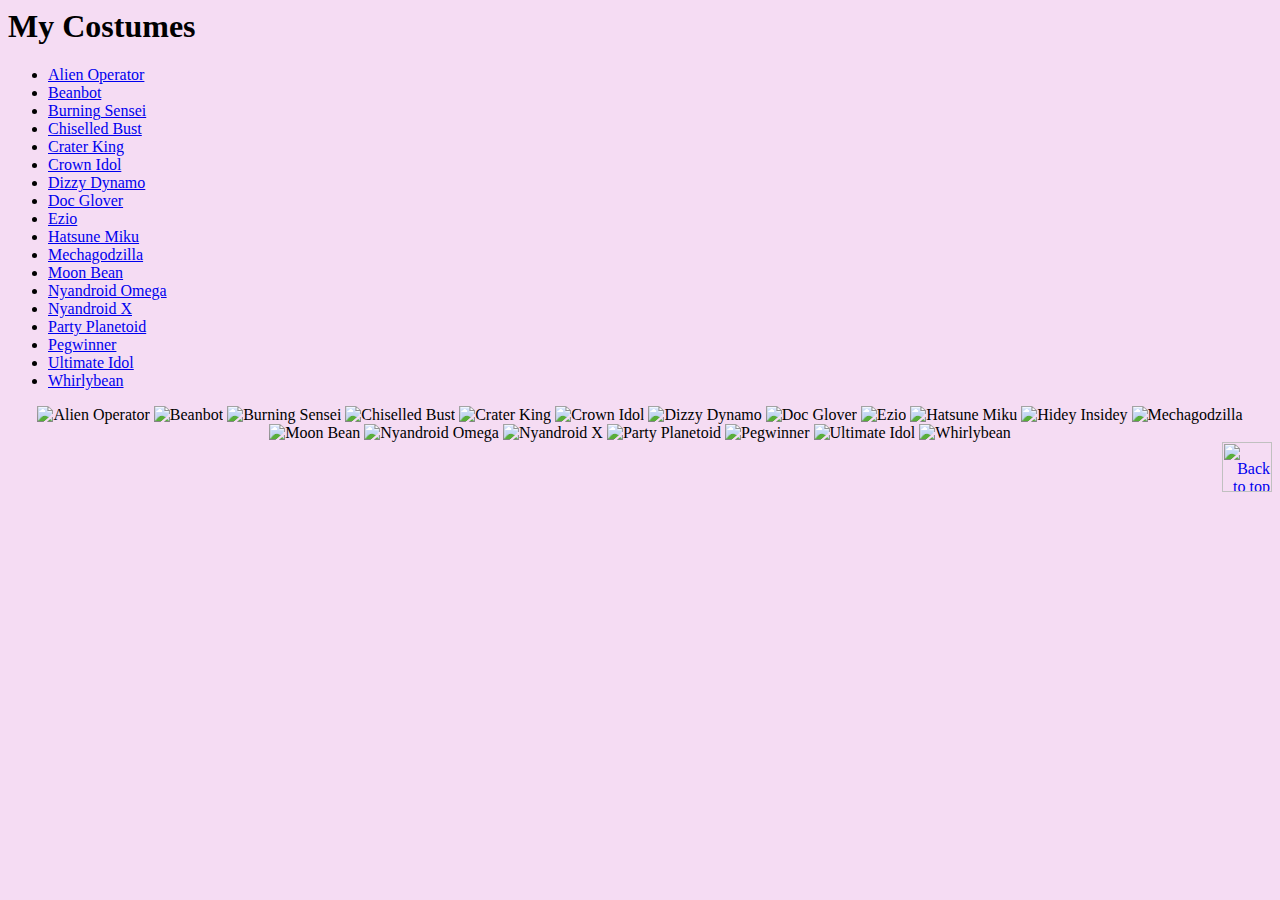
==== my-costumes.html @ bdb3c989 "Create page." ====
<html>
  <head>
    <title>My Costumes</title>
    <link href="./resources/css/style.css" type="text/css" rel="stylesheet" />
  </head>
  <body>
    <header>
      <h1>My Costumes</h1>
    </header>
    <div id="contents">
      <ul>
        <li><a href="#alien_operator">Alien Operator</a></li>
        <li><a href="#beanbot">Beanbot</a></li>
        <li><a href="#burning_sensei">Burning Sensei</a></li>
        <li><a href="#chiselled_bust">Chiselled Bust</a></li>
        <li><a href="#crater_king">Crater King</a></li>
        <li><a href="#crown_idol">Crown Idol</a></li>
        <li><a href="#dizzy_dynamo">Dizzy Dynamo</a></li>
        <li><a href="#doc_glover">Doc Glover</a></li>
        <li><a href="#ezio">Ezio</a></li>
        <li><a href="#hatsune_miku">Hatsune Miku</a></li>
        <li><a href="#mechagodzilla">Mechagodzilla</a></li>
        <li><a href="#moon_bean">Moon Bean</a></li>
        <li><a href="#nyandroid_omega">Nyandroid Omega</a></li>
        <li><a href="#nyandroid_x">Nyandroid X</a></li>
        <li><a href="#party_planetoid">Party Planetoid</a></li>
        <li><a href="#pegwinner">Pegwinner</a></li>
        <li><a href="#ultimate_idol">Ultimate Idol</a></li>
        <li><a href="#whirlybean">Whirlybean</a></li>
      </ul>
    </div> <!--closes list-->
    <div id="images" align="center"> <!--costume images-->
      <img id="alien_operator" src=".\images\alien_operator.png" alt="Alien Operator" title="Alien Operator" />
      <img id="beanbot" src=".\images\beanbot.png" alt="Beanbot" title="Beanbot" />
      <img id="burning_sensei" src=".\images\burning_sensei.png" alt="Burning Sensei" title="Burning Sensei" />
      <img id="chiselled_bust" src=".\images\chiselled_bust.png" alt="Chiselled Bust" title="Chiselled Bust" />
      <img id="crater_king" src=".\images\crater_king.png" alt="Crater King" title="Crater King" />
      <img id="crown_idol" src=".\images\crown_idol.png" alt="Crown Idol" title="Crown Idol" />
      <img id="dizzy_dynamo" src=".\images\dizzy_dynamo.png" alt="Dizzy Dynamo" title="Dizzy Dynamo" />
      <img id="doc_glover" src=".\images\doc_glover.png" alt="Doc Glover" title="Doc Glover" />
      <img id="ezio" src=".\images\ezio.png" alt="Ezio" title="Ezio" />
      <img id="hatsune_miku" src=".\images\hatsune_miku.png" alt="Hatsune Miku" title="Hatsune Miku" />
      <img id="hidey_insidey" src=".\images\hidey_insidey.png" alt="Hidey Insidey" title="Hidey Insidey" />
      <img id="mechagodzilla" src=".\images\mechagodzilla.png" alt="Mechagodzilla" title="Mechagodzilla" />
      <img id="moon_bean" src=".\images\moon_bean.png" alt="Moon Bean" title="Moon Bean" />
      <img id="nyandroid_omega" src=".\images\nyandroid_omega.png" alt="Nyandroid Omega" title="Nyandroid Omega" />
      <img id="nyandroid_x" src=".\images\nyandroid_x.png" alt="Nyandroid X" title="Nyandroid X" />
      <img id="party_planetoid" src=".\images\party_planetoid.png" alt="Party Planetoid" title="Party Planetoid" />
      <img id="pegwinner" src=".\images\pegwinner.png" alt="Pegwinner" title="Pegwinner" />
      <img id="ultimate_idol" src=".\images\ultimate_idol.png" alt="Ultimate Idol" title="Ultimate Idol" />
      <img id="whirlybean" src=".\images\whirlybean.png" alt="Whirlybean" title="Whirlybean" />
    </div> <!--closes costume images-->
    <div align="right"> <!--contains back to top button-->
      <a href="#top"><img src=".\images\back-to-top-arrow.png" alt="Back to top" title="Back to top" width="50" /></a>
    </div>
  </body>
</html>
---- resources/css/style.css ----
* {background-color: rgb(245, 220, 243);}
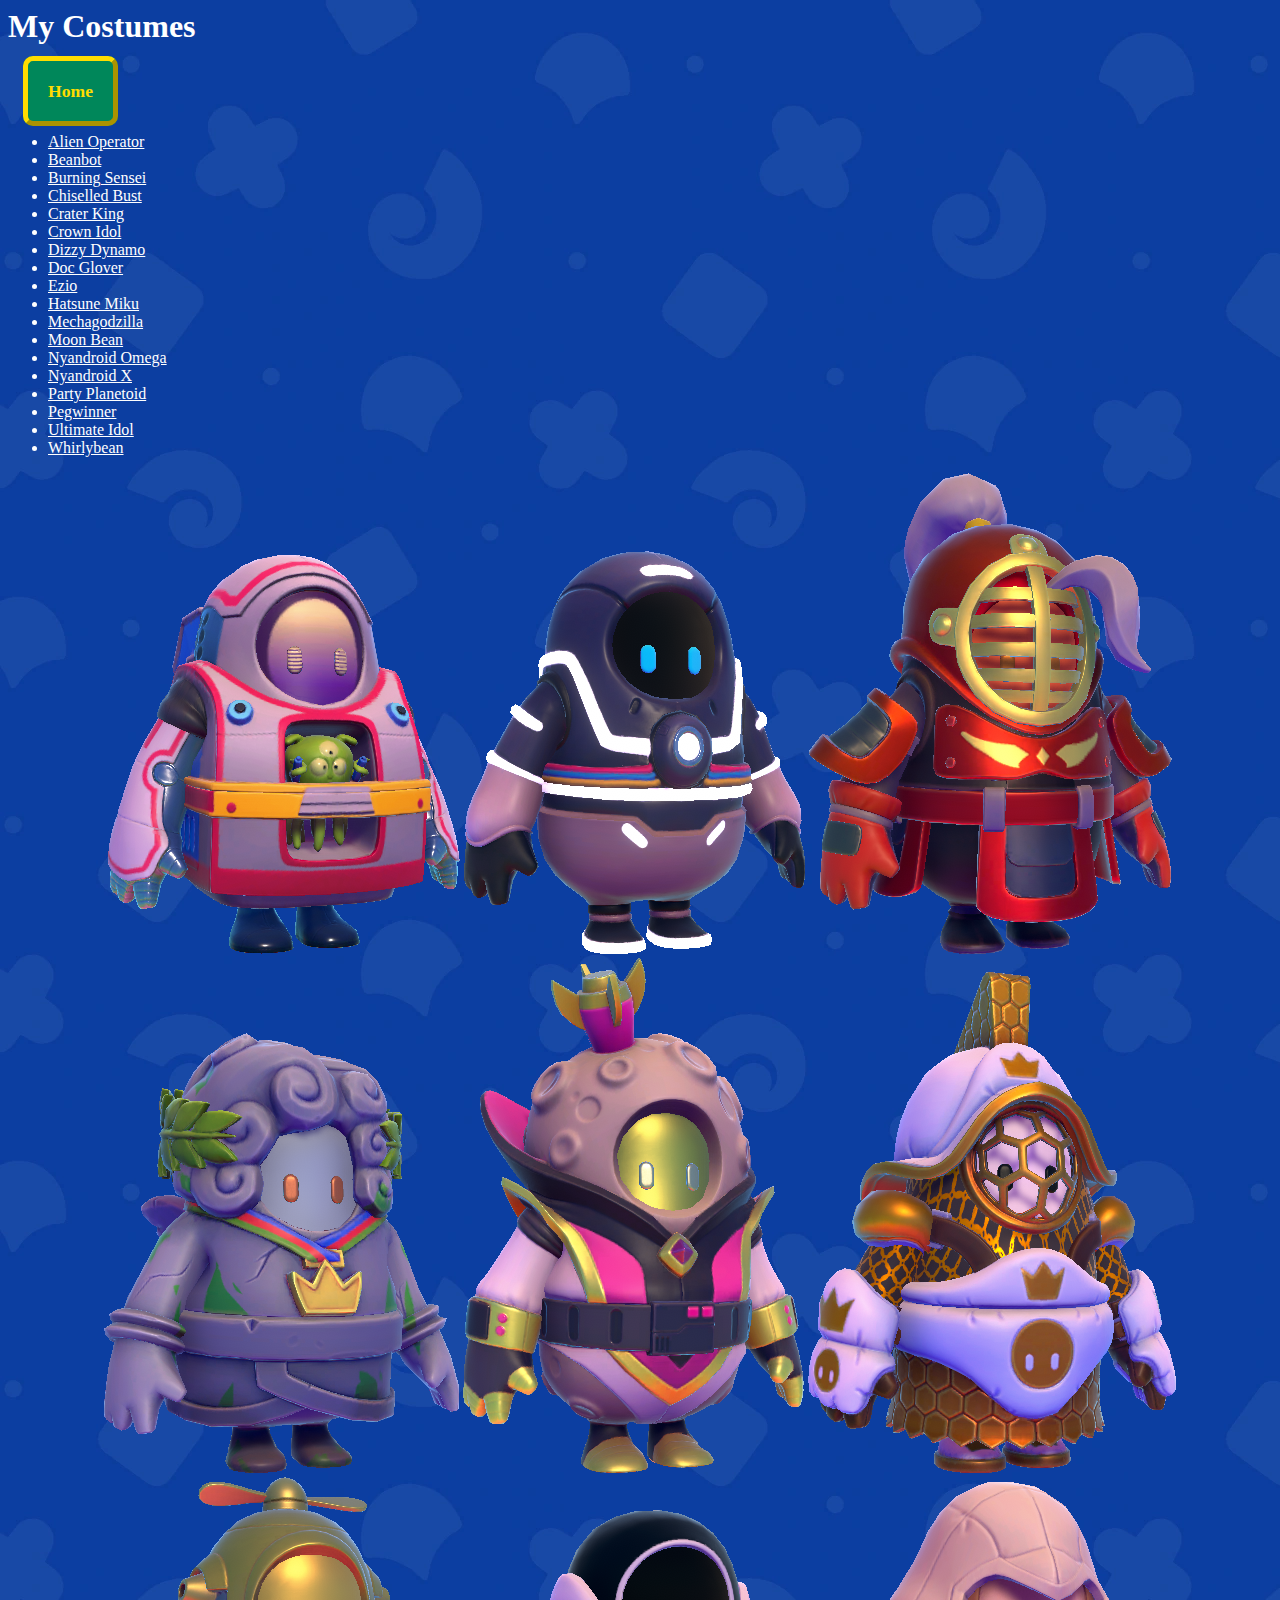
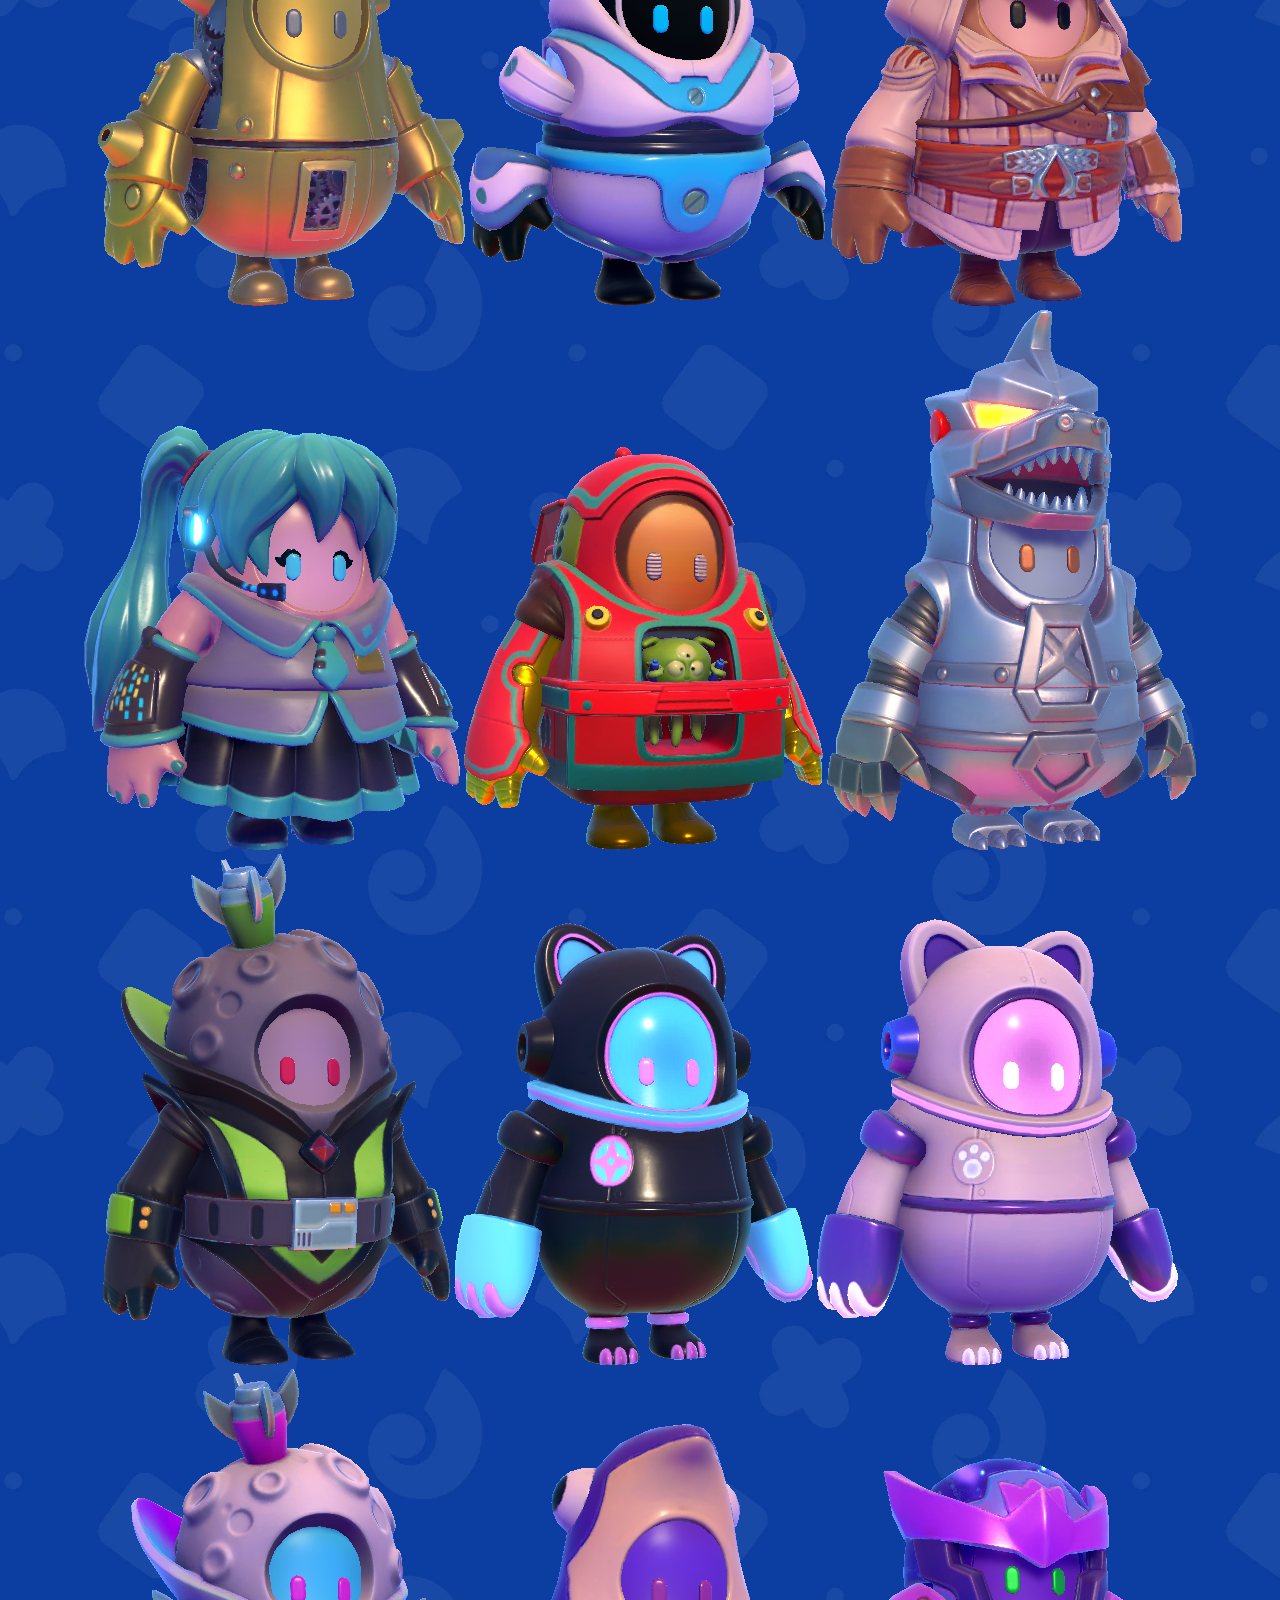
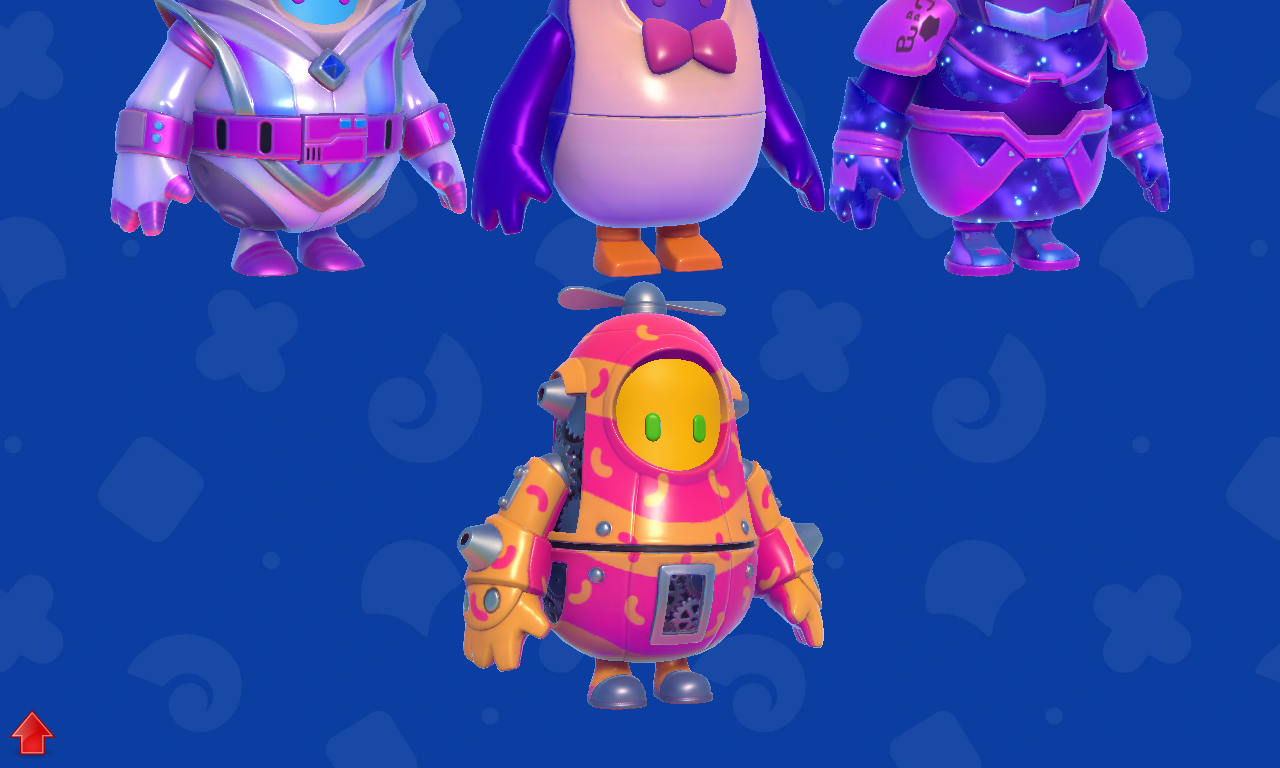
==== commit d5da7776: "Remove reset.css influence. Add backgrounds. Add test.html. Add logo." ====
--- a/my-costumes.html
+++ b/my-costumes.html
@@ -2,10 +2,15 @@
   <head>
     <title>My Costumes</title>
     <link href="./resources/css/style.css" type="text/css" rel="stylesheet" />
+    <link rel="shortcut icon" href="./resources/images/favicon.ico" type="image/x-icon">
+    <link rel="icon" href="./resources/images/favicon.ico" type="image/x-icon">
   </head>
-  <body>
+  <body class="fall-guys-body-ss3">
     <header>
       <h1>My Costumes</h1>
+      <div class="button-container">
+        <a href="./index.html" class="fall-guys-button-ss3">Home</a>
+      </div>
     </header>
     <div id="contents">
       <ul>
@@ -30,28 +35,28 @@
       </ul>
     </div> <!--closes list-->
     <div id="images" align="center"> <!--costume images-->
-      <img id="alien_operator" src=".\images\alien_operator.png" alt="Alien Operator" title="Alien Operator" />
-      <img id="beanbot" src=".\images\beanbot.png" alt="Beanbot" title="Beanbot" />
-      <img id="burning_sensei" src=".\images\burning_sensei.png" alt="Burning Sensei" title="Burning Sensei" />
-      <img id="chiselled_bust" src=".\images\chiselled_bust.png" alt="Chiselled Bust" title="Chiselled Bust" />
-      <img id="crater_king" src=".\images\crater_king.png" alt="Crater King" title="Crater King" />
-      <img id="crown_idol" src=".\images\crown_idol.png" alt="Crown Idol" title="Crown Idol" />
-      <img id="dizzy_dynamo" src=".\images\dizzy_dynamo.png" alt="Dizzy Dynamo" title="Dizzy Dynamo" />
-      <img id="doc_glover" src=".\images\doc_glover.png" alt="Doc Glover" title="Doc Glover" />
-      <img id="ezio" src=".\images\ezio.png" alt="Ezio" title="Ezio" />
-      <img id="hatsune_miku" src=".\images\hatsune_miku.png" alt="Hatsune Miku" title="Hatsune Miku" />
-      <img id="hidey_insidey" src=".\images\hidey_insidey.png" alt="Hidey Insidey" title="Hidey Insidey" />
-      <img id="mechagodzilla" src=".\images\mechagodzilla.png" alt="Mechagodzilla" title="Mechagodzilla" />
-      <img id="moon_bean" src=".\images\moon_bean.png" alt="Moon Bean" title="Moon Bean" />
-      <img id="nyandroid_omega" src=".\images\nyandroid_omega.png" alt="Nyandroid Omega" title="Nyandroid Omega" />
-      <img id="nyandroid_x" src=".\images\nyandroid_x.png" alt="Nyandroid X" title="Nyandroid X" />
-      <img id="party_planetoid" src=".\images\party_planetoid.png" alt="Party Planetoid" title="Party Planetoid" />
-      <img id="pegwinner" src=".\images\pegwinner.png" alt="Pegwinner" title="Pegwinner" />
-      <img id="ultimate_idol" src=".\images\ultimate_idol.png" alt="Ultimate Idol" title="Ultimate Idol" />
-      <img id="whirlybean" src=".\images\whirlybean.png" alt="Whirlybean" title="Whirlybean" />
+      <img id="alien_operator" src=".\resources\images\alien_operator.png" alt="Alien Operator" title="Alien Operator" />
+      <img id="beanbot" src=".\resources\images\beanbot.png" alt="Beanbot" title="Beanbot" />
+      <img id="burning_sensei" src=".\resources\images\burning_sensei.png" alt="Burning Sensei" title="Burning Sensei" />
+      <img id="chiselled_bust" src=".\resources\images\chiselled_bust.png" alt="Chiselled Bust" title="Chiselled Bust" />
+      <img id="crater_king" src=".\resources\images\crater_king.png" alt="Crater King" title="Crater King" />
+      <img id="crown_idol" src=".\resources\images\crown_idol.png" alt="Crown Idol" title="Crown Idol" />
+      <img id="dizzy_dynamo" src=".\resources\images\dizzy_dynamo.png" alt="Dizzy Dynamo" title="Dizzy Dynamo" />
+      <img id="doc_glover" src=".\resources\images\doc_glover.png" alt="Doc Glover" title="Doc Glover" />
+      <img id="ezio" src=".\resources\images\ezio.png" alt="Ezio" title="Ezio" />
+      <img id="hatsune_miku" src=".\resources\images\hatsune_miku.png" alt="Hatsune Miku" title="Hatsune Miku" />
+      <img id="hidey_insidey" src=".\resources\images\hidey_insidey.png" alt="Hidey Insidey" title="Hidey Insidey" />
+      <img id="mechagodzilla" src=".\resources\images\mechagodzilla.png" alt="Mechagodzilla" title="Mechagodzilla" />
+      <img id="moon_bean" src=".\resources\images\moon_bean.png" alt="Moon Bean" title="Moon Bean" />
+      <img id="nyandroid_omega" src=".\resources\images\nyandroid_omega.png" alt="Nyandroid Omega" title="Nyandroid Omega" />
+      <img id="nyandroid_x" src=".\resources\images\nyandroid_x.png" alt="Nyandroid X" title="Nyandroid X" />
+      <img id="party_planetoid" src=".\resources\images\party_planetoid.png" alt="Party Planetoid" title="Party Planetoid" />
+      <img id="pegwinner" src=".\resources\images\pegwinner.png" alt="Pegwinner" title="Pegwinner" />
+      <img id="ultimate_idol" src=".\resources\images\ultimate_idol.png" alt="Ultimate Idol" title="Ultimate Idol" />
+      <img id="whirlybean" src=".\resources\images\whirlybean.png" alt="Whirlybean" title="Whirlybean" />
     </div> <!--closes costume images-->
-    <div align="right"> <!--contains back to top button-->
-      <a href="#top"><img src=".\images\back-to-top-arrow.png" alt="Back to top" title="Back to top" width="50" /></a>
+    <div class="button-back-to-top"> <!--contains back to top button-->
+      <a href="#top"><img src=".\resources\images\back-to-top-arrow.png" alt="Back to top" title="Back to top" width="50" /></a>
     </div>
   </body>
 </html>--- a/resources/css/style.css
+++ b/resources/css/style.css
@@ -1 +1,31 @@
-* {background-color: rgb(245, 220, 243);}+* {
+  color: white;
+}
+
+.fall-guys-body-ss3 {
+  background-image: url('./backgrounds/ss3.png');
+  background-position: top left;
+  background-repeat: repeat;
+}
+
+.fall-guys-button-ss3 {
+  background-color:rgb(0, 135, 90);
+  color: rgb(255, 220, 0);
+  font-family: fantasy;
+  text-decoration: none;
+  font-weight: bold;
+  font-size: 1.1rem;
+  padding: 20px;
+  border: 5px outset rgb(255, 220, 0);
+  border-radius: 10px;
+  transition-duration: .3s;
+}
+
+.fall-guys-button-ss3:hover {
+  padding: 23px;
+  font-size: 1.2rem;
+}
+
+.button-container {
+  padding: 15px;
+}